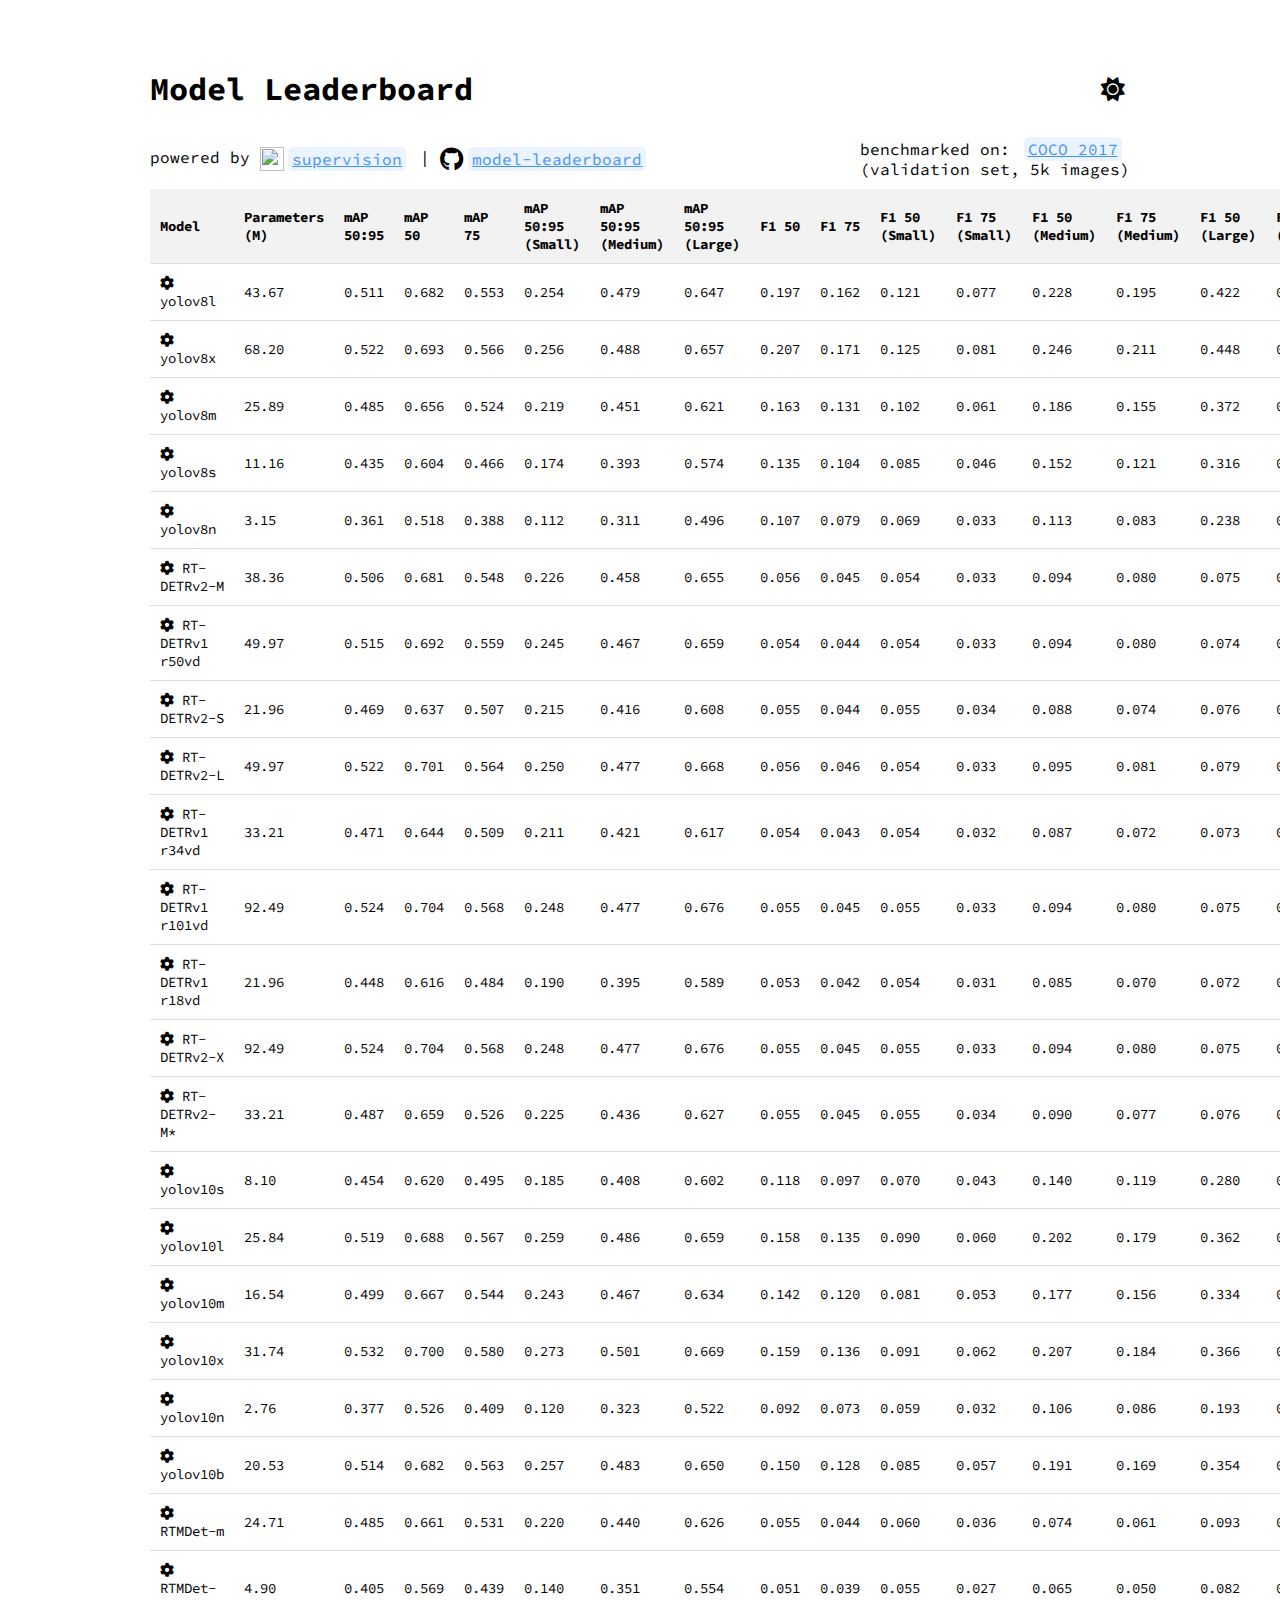
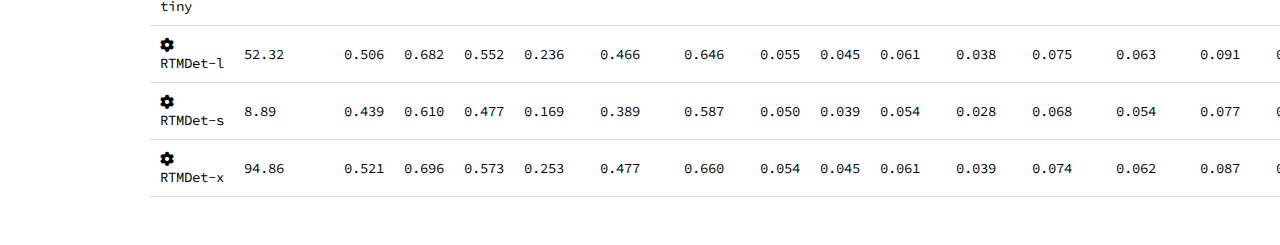
==== index.html @ d77df84a "feat: ✨ F1 scores added into frontend side and rmtdet names adjusted" ====
<!DOCTYPE html>
<html lang="en">

<head>
    <meta charset="UTF-8">
    <meta name="viewport" content="width=device-width, initial-scale=1.0">
    <title>Model Leaderboard</title>
    <link rel="stylesheet" href="static/light-theme.css">
    <link rel="stylesheet" href="static/dark-theme.css" id="theme-link">
    <link rel="stylesheet" href="https://cdnjs.cloudflare.com/ajax/libs/font-awesome/6.5.2/css/all.min.css">
    <link rel="stylesheet" href="https://cdn.datatables.net/2.1.5/css/dataTables.dataTables.min.css">
    <link rel="stylesheet" href="https://fonts.googleapis.com/css2?family=Source+Code+Pro:ital,wght@0,200..900;1,200..900&display=swap">


</head>

<body>
    <div class="container">
        <div class="header-row">
            <h1>Model Leaderboard</h1>
            <div class="theme-toggle-container">
                <input type="checkbox" id="theme-toggle" class="theme-toggle">
                <label for="theme-toggle" class="theme-toggle-label">
                    <i class="fas fa-sun"></i>
                    <i class="fas fa-moon"></i>
                </label>
            </div>
        </div>
        <div class="subtitle-row">
            <p class="sv-row">
                powered by&nbsp;
                <img src='https://supervision.roboflow.com/latest/assets/supervision-lenny.png' height=24 width=24
                    style='display: inline-block'>
                <a class="sv-row" href='https://github.com/roboflow/supervision'>
                    supervision
                </a>
                &nbsp;|&nbsp;
                <i class="fab fa-github" style="font-size: 24px; width: 24px; height: 24px;"></i>
                <a class="sv-row" href='https://github.com/roboflow/model-leaderboard'>
                    model-leaderboard
                </a>
            </p>
            <span>benchmarked on: <a href="https://cocodataset.org/#download">COCO 2017</a><br />
                (validation set, 5k images)</span>
        </div>

        <table id="leaderboard">
            <thead>
                <tr>
                    <th data-header-tooltip="Model">Model</th>
                    <th data-header-tooltip="Parameters (M)">Parameters (M)</th>
                    <th data-header-tooltip="Mean Average Precision at IoU 50:95">mAP 50:95</th>
                    <th data-header-tooltip="Mean Average Precision at IoU 50">mAP 50</th>
                    <th data-header-tooltip="Mean Average Precision at IoU 75">mAP 75</th>
                    <th data-header-tooltip="Mean Average Precision at IoU 50:95 for Small Objects">mAP 50:95 (Small)</th>
                    <th data-header-tooltip="Mean Average Precision at IoU 50:95 for Medium Objects">mAP 50:95 (Medium)</th>
                    <th data-header-tooltip="Mean Average Precision at IoU 50:95 for Large Objects">mAP 50:95 (Large)</th>
                    <th data-header-tooltip="F1 Score at IoU 50">F1 50</th>
                    <th data-header-tooltip="F1 Score at IoU 75">F1 75</th>
                    <th data-header-tooltip="F1 Score at IoU 50 for Small Objects">F1 50 (Small)</th>
                    <th data-header-tooltip="F1 Score at IoU 75 for Small Objects">F1 75 (Small)</th>
                    <th data-header-tooltip="F1 Score at IoU 50 for Medium Objects">F1 50 (Medium)</th>
                    <th data-header-tooltip="F1 Score at IoU 75 for Medium Objects">F1 75 (Medium)</th>
                    <th data-header-tooltip="F1 Score at IoU 50 for Large Objects">F1 50 (Large)</th>
                    <th data-header-tooltip="F1 Score at IoU 75 for Large Objects">F1 75 (Large)</th>
                    <th data-header-tooltip="License">License</th>
                </tr>
            </thead>
            <tbody id="table-body">
            </tbody>
        </table>
    </div>

    <div class="tooltip"></div>

    <script src="https://code.jquery.com/jquery-3.7.1.min.js"
        integrity="sha256-/JqT3SQfawRcv/BIHPThkBvs0OEvtFFmqPF/lYI/Cxo=" crossorigin="anonymous"></script>
    <script src="https://cdn.jsdelivr.net/npm/@floating-ui/core@1.6.7"></script>
    <script src="https://cdn.jsdelivr.net/npm/@floating-ui/dom@1.6.10"></script>
    <script src="https://cdn.datatables.net/2.1.5/js/dataTables.min.js"></script>
    <script src="static/aggregate_results.js"></script>
    <script src="static/script.js"></script>
    <script src="static/theme-toggle.js"></script>

</body>

</html>
---- static/light-theme.css ----
body {
    font-family: 'Source Code Pro', Arial, sans-serif;
    padding: 20px;
}

.container {
    width: 80%;
    margin: 0 auto;
    padding: 20px;
    border-radius: 8px;
}

.header-row {
    display: flex;
    justify-content: space-between;
    align-items: center;
}

table {
    width: 100%;
    border-collapse: collapse;
    margin-top: 2px;
    font-size: 14px;
}

th, td {
    padding: 10px;
    text-align: left;
    border-bottom: 1px solid #ddd;
}

th {
    background-color: #f2f2f2;
}

a {
    color: #4493f8;
    background-color: #388bfd1a;
    padding: 2px 4px;
    margin: 0px 4px;
    border-radius: 5px;
}

.subtitle-row {
    display: flex;
    flex-direction: row;
    justify-content: space-between;
    align-items: center;
}

.sv-row {
    display: flex;
    flex-direction: row;
    justify-items: center;
}

.theme-toggle-container {
    display: flex;
    align-items: center;
}

.theme-toggle {
    display: none;
}

.theme-toggle-label {
    display: flex;
    align-items: center;
    cursor: pointer;
}

.theme-toggle-label .fas {
    font-size: 1.5em;
    margin: 0 5px;
}

.theme-toggle-label .fa-sun {
    color: #000;
}

.theme-toggle-label .fa-moon {
    color: #fff;
    display: none;
}

.theme-toggle:checked + .theme-toggle-label .fa-sun {
    display: inline;
}

.theme-toggle:checked + .theme-toggle-label .fa-moon {
    display: none;
}

.tooltip {
    display: none;
    position: absolute;
    background-color: #333;
    color: #fff;
    padding: 5px;
    border-radius: 5px;
    font-size: 12px;
    z-index: 1000;
}

.tooltip-text {
    display: none;
    width: max-content;
    position: absolute;
    top: 0;
    left: 0;
    background: #222;
    color: white;
    font-weight: bold;
    padding: 5px;
    border-radius: 4px;
    font-size: 90%;
}

.tooltip-text ul {
    list-style-type: none;
    padding: 0;
    margin: 0;
}

.tooltip-text li {
    margin: 0;
    padding: 0;
}

.fas.fa-cog:hover + .tooltip-text {
    visibility: visible;
    opacity: 1;
}
---- static/dark-theme.css ----
body {
    background-color: #000;
    color: #fff;
    font-family: 'Source Code Pro', Arial, sans-serif;
    padding: 20px;
}

.container {
    width: 80%;
    margin: 0 auto;
    background-color: #333;
}

.header-row {
    display: flex;
    justify-content: space-between;
    align-items: center;
}

table {
    width: 100%;
    border-collapse: collapse;
    margin-top: 2px;
    font-size: 14px;
}

th, td {
    padding: 10px;
    text-align: left;
    border-bottom: 1px solid #555;
}

th {
    background-color: #444;
}

a {
    color: #4493f8;
    background-color: #388bfd1a;
    padding: 2px 4px;
    margin: 0px 4px;
    border-radius: 5px;
}

.subtitle-row {
    color: #ccc;
    display: flex;
    flex-direction: row;
    justify-content: space-between;
    align-items: center;
}

.sv-row {
    display: flex;
    flex-direction: row;
    justify-items: center;
}

tr:nth-child(even) {
    background-color: #222;
}

tr:nth-child(odd) {
    background-color: #111;
}

.theme-toggle-container {
    display: flex;
    align-items: center;
}

.theme-toggle {
    display: none;
}

.theme-toggle-label {
    display: flex;
    align-items: center;
    cursor: pointer;
}

.theme-toggle-label .fas {
    font-size: 1.5em;
    margin: 0 5px;
}

.theme-toggle-label .fa-sun {
    color: #000;
}

.theme-toggle-label .fa-moon {
    color: #fff;
    display: none;
}

.theme-toggle:checked + .theme-toggle-label .fa-sun {
    display: none;
}

.theme-toggle:checked + .theme-toggle-label .fa-moon {
    display: inline;
}

.tooltip {
    display: none;
    position: absolute;
    color: #333;
    background-color: #fff;
    padding: 5px;
    border-radius: 5px;
    font-size: 12px;
    z-index: 1000;
}


.tooltip-text {
    display: none;
    width: max-content;
    position: absolute;
    top: 0;
    left: 0;
    color: #222;
    background: white;
    font-weight: bold;
    padding: 5px;
    border-radius: 4px;
    font-size: 90%;
}

.tooltip-text ul {
    list-style-type: none;
    padding: 0;
    margin: 0;
}

.tooltip-text li {
    margin: 0;
    padding: 0;
}

.fas.fa-cog:hover + .tooltip-text {
    visibility: visible;
    opacity: 1;
}
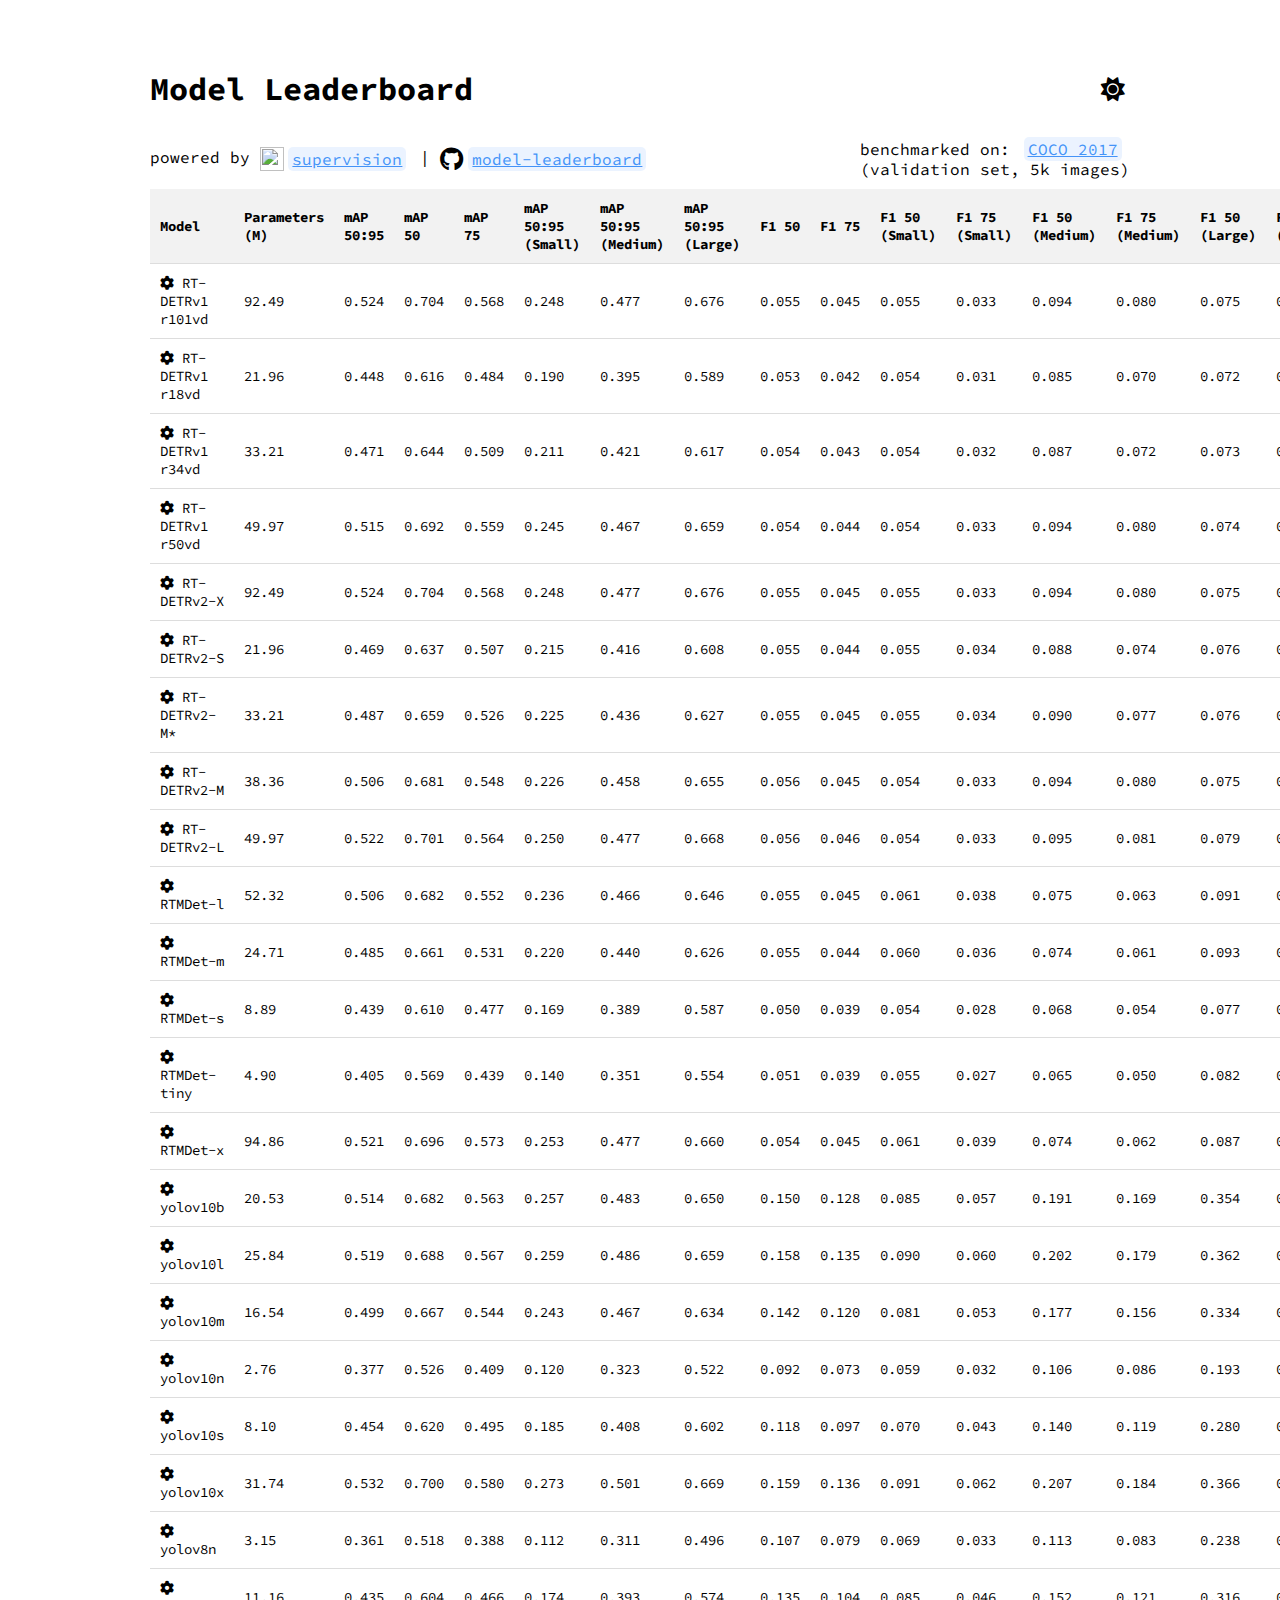
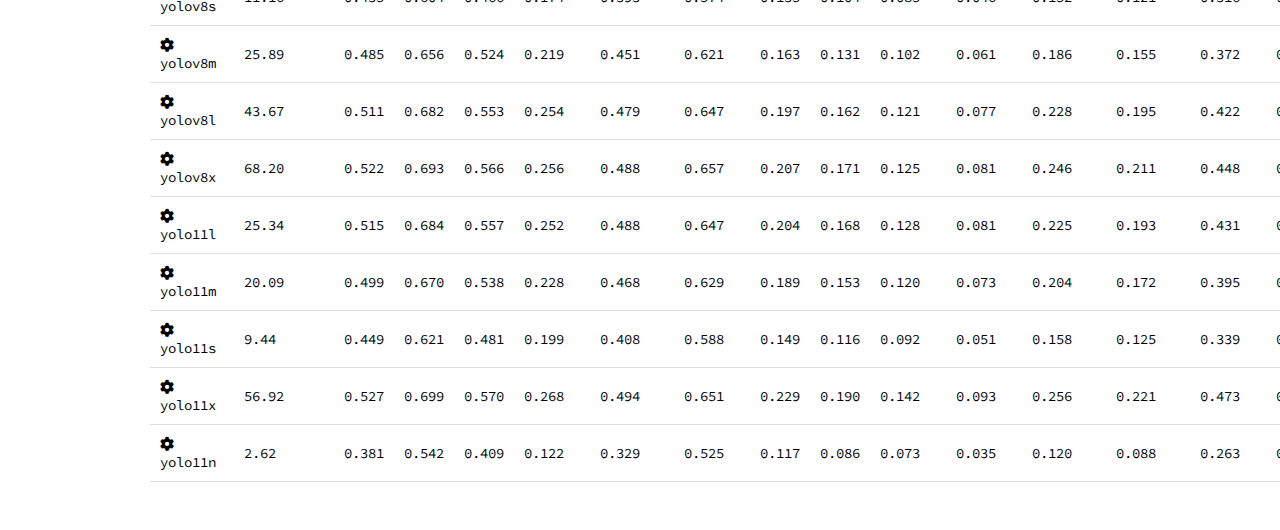
==== commit c1d47d4c: "Add favicon" ====
--- a/index.html
+++ b/index.html
@@ -5,6 +5,7 @@
     <meta charset="UTF-8">
     <meta name="viewport" content="width=device-width, initial-scale=1.0">
     <title>Model Leaderboard</title>
+    <link rel="icon" type="image/x-icon" href="static/favicon.ico">
     <link rel="stylesheet" href="static/light-theme.css">
     <link rel="stylesheet" href="static/dark-theme.css" id="theme-link">
     <link rel="stylesheet" href="https://cdnjs.cloudflare.com/ajax/libs/font-awesome/6.5.2/css/all.min.css">
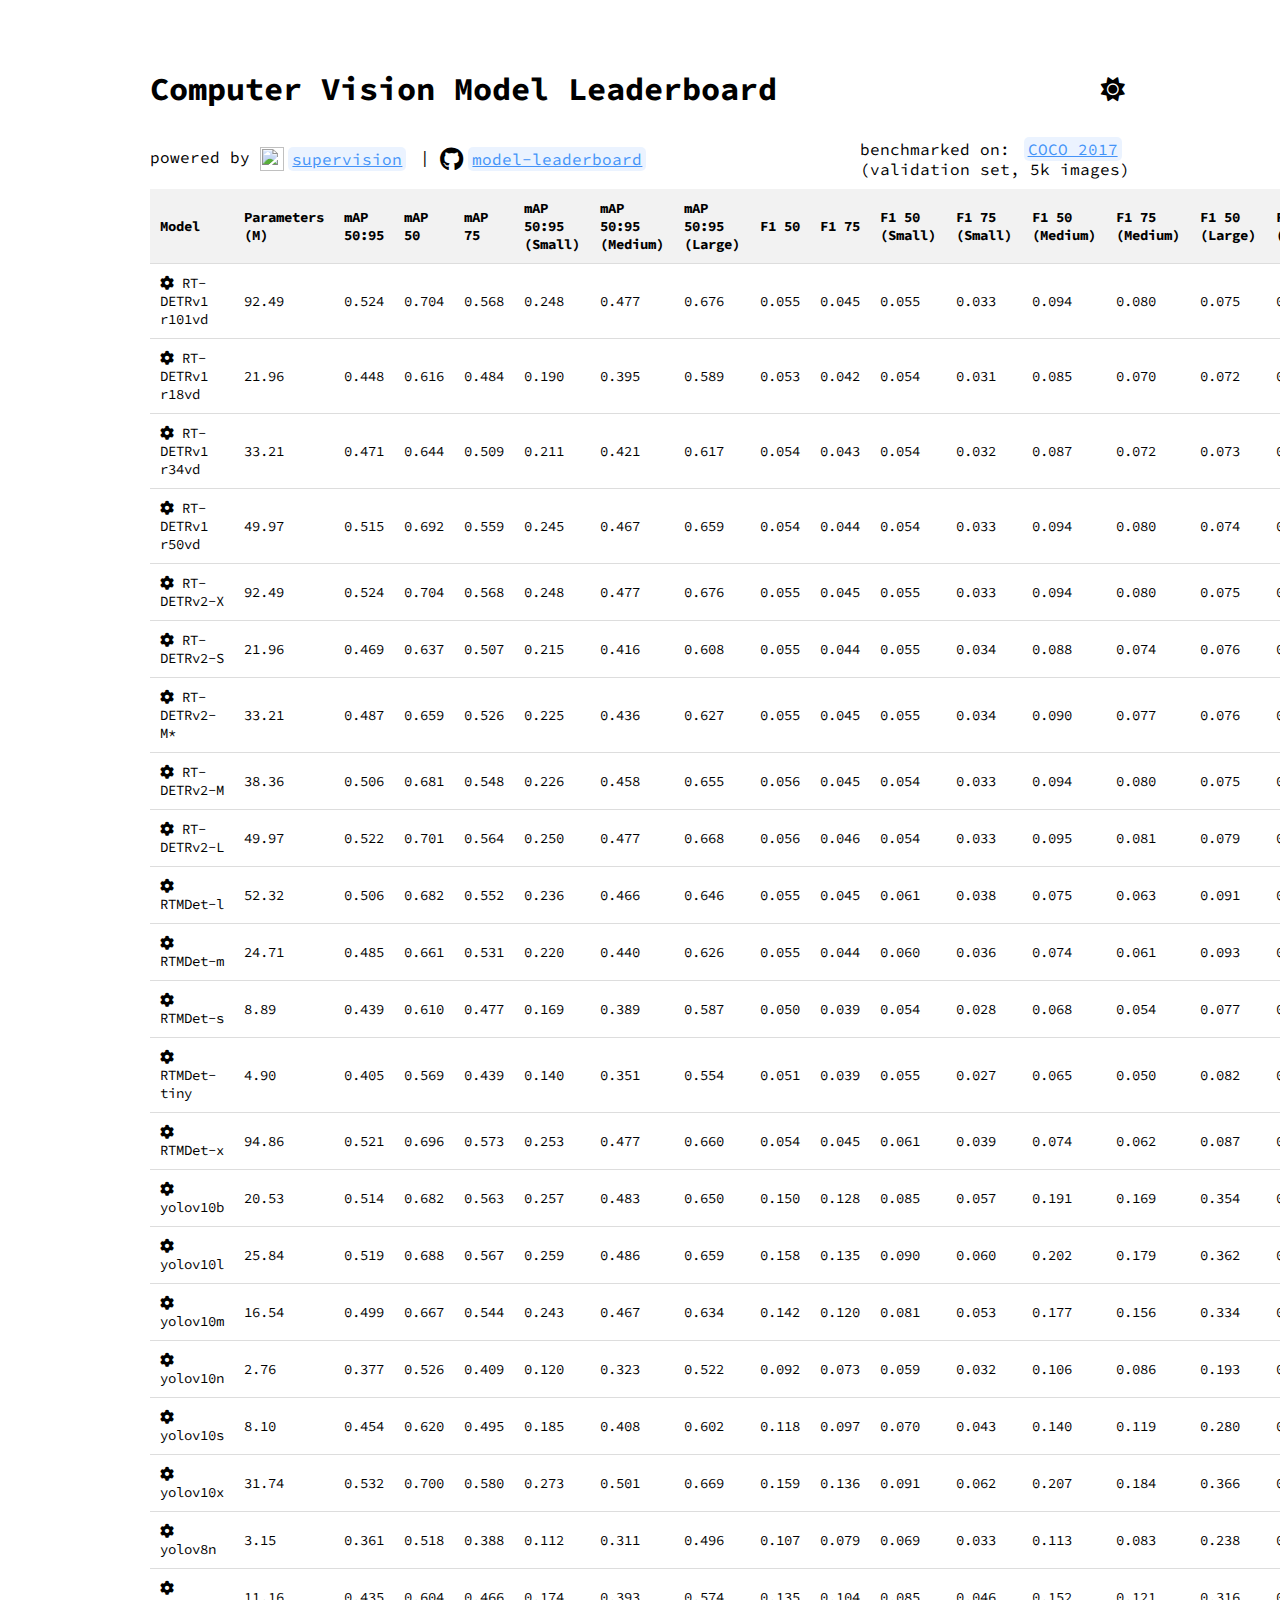
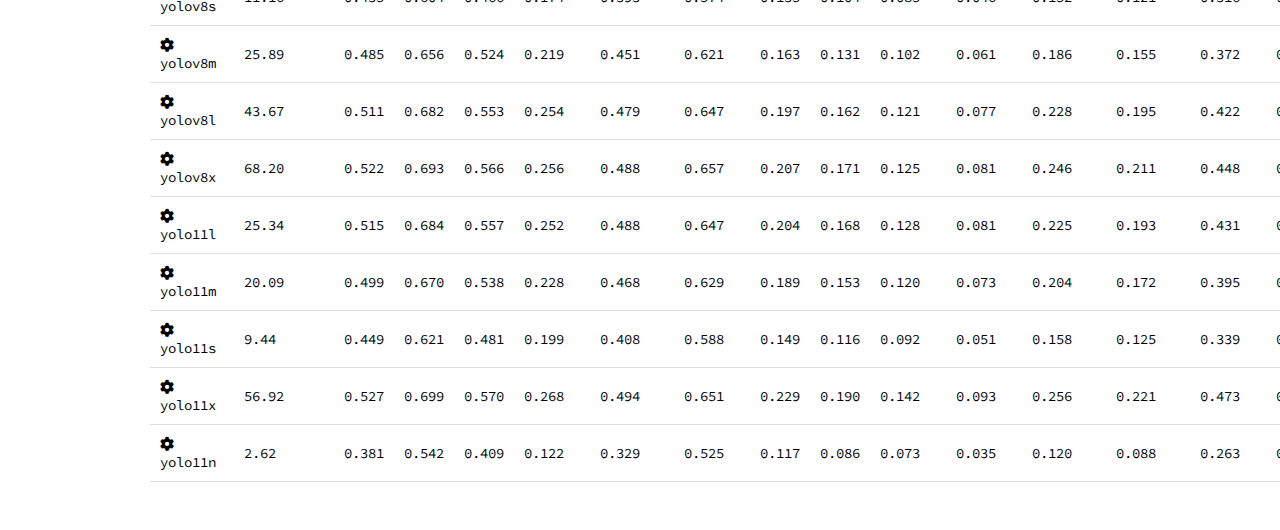
==== commit 49dbcf54: "add meta information" ====
--- a/index.html
+++ b/index.html
@@ -4,7 +4,7 @@
 <head>
     <meta charset="UTF-8">
     <meta name="viewport" content="width=device-width, initial-scale=1.0">
-    <title>Model Leaderboard</title>
+    <title>Computer Vision Model Leaderboard</title>
     <link rel="icon" type="image/x-icon" href="static/favicon.ico">
     <link rel="stylesheet" href="static/light-theme.css">
     <link rel="stylesheet" href="static/dark-theme.css" id="theme-link">
@@ -12,13 +12,19 @@
     <link rel="stylesheet" href="https://cdn.datatables.net/2.1.5/css/dataTables.dataTables.min.css">
     <link rel="stylesheet" href="https://fonts.googleapis.com/css2?family=Source+Code+Pro:ital,wght@0,200..900;1,200..900&display=swap">
 
-
+    <meta name="description" content="Benchmarks showing the performance of popular computer vision models across metrics like mAP and F1 score.">
+    
+    <meta property="og:title" content="Computer Vision Model Leaderboard" />
+    <meta property="og:url" content="https://leaderboard.roboflow.com" />
+    <meta property="og:description" content="Benchmarks showing the performance of popular computer vision models across metrics like mAP and F1 score." />
+    
+    <link rel="canonical" href="https://leaderboard.roboflow.com" />
 </head>
 
 <body>
     <div class="container">
         <div class="header-row">
-            <h1>Model Leaderboard</h1>
+            <h1>Computer Vision Model Leaderboard</h1>
             <div class="theme-toggle-container">
                 <input type="checkbox" id="theme-toggle" class="theme-toggle">
                 <label for="theme-toggle" class="theme-toggle-label">
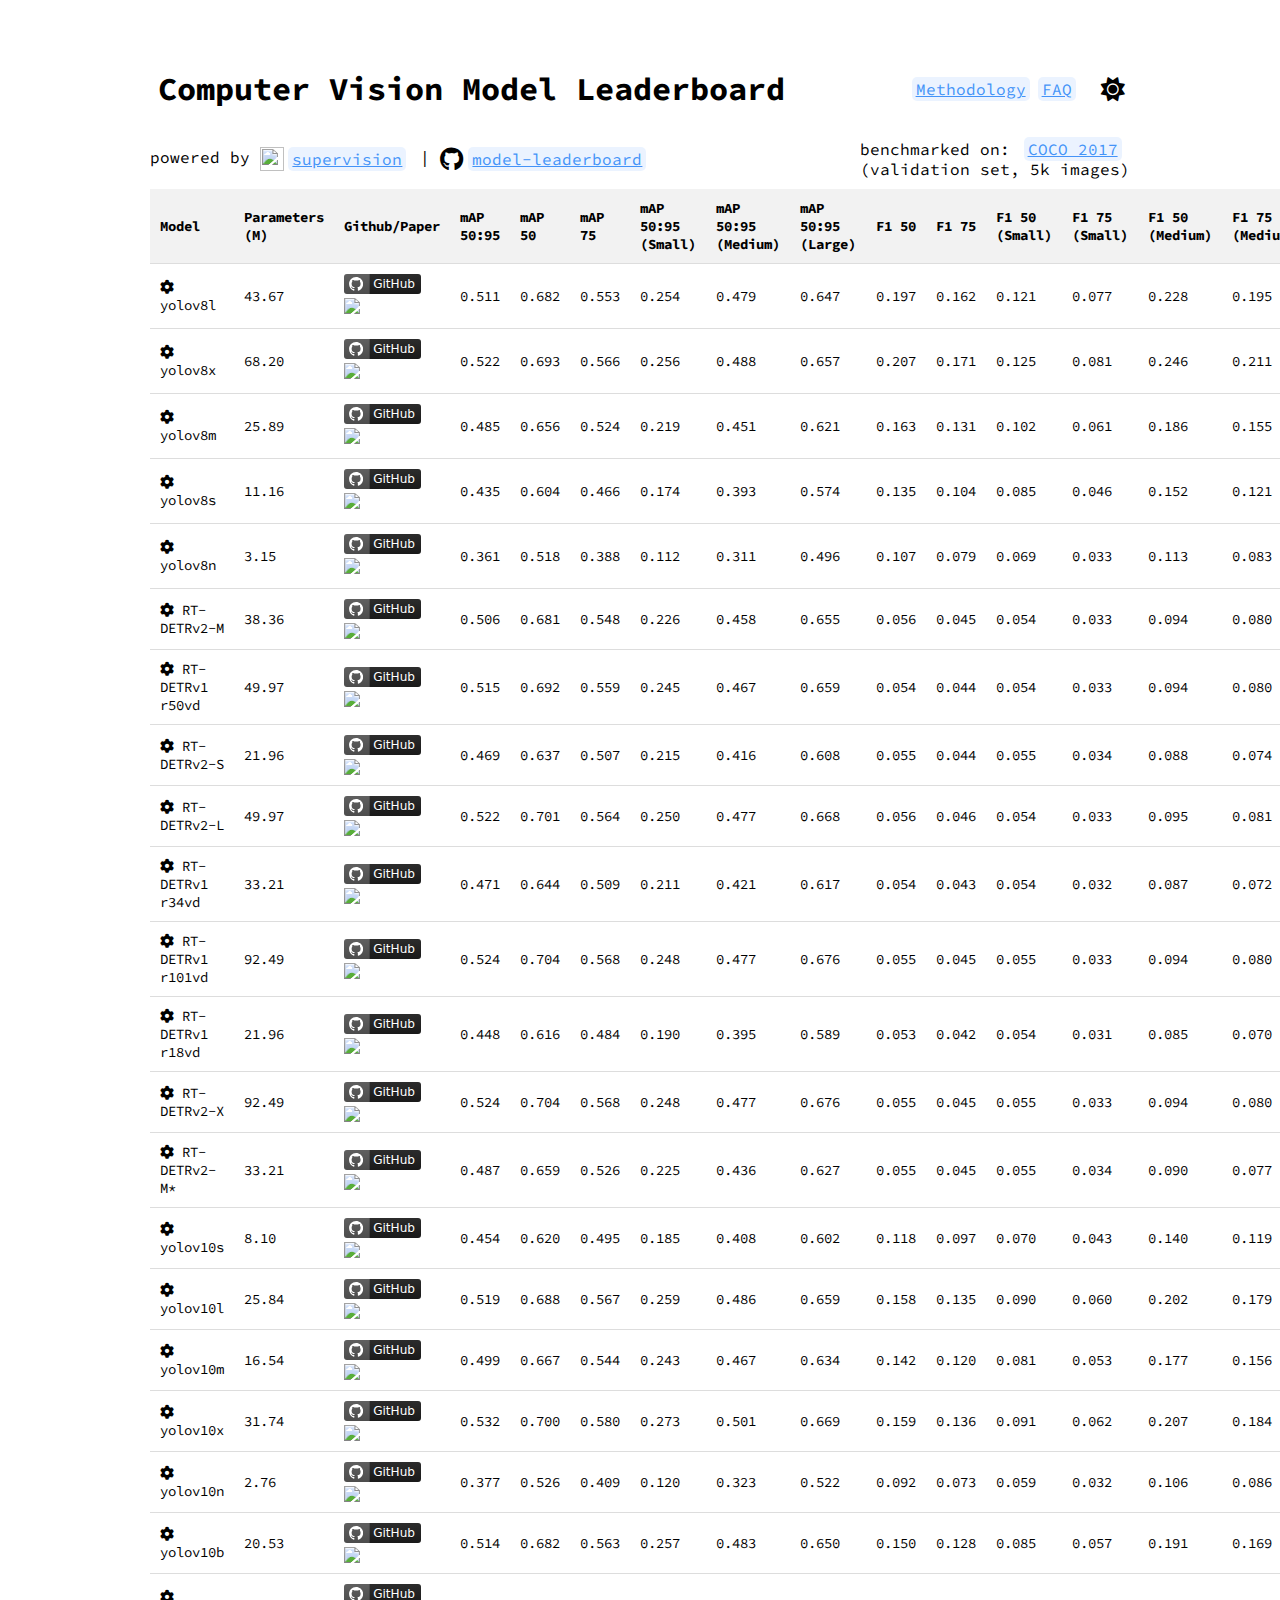
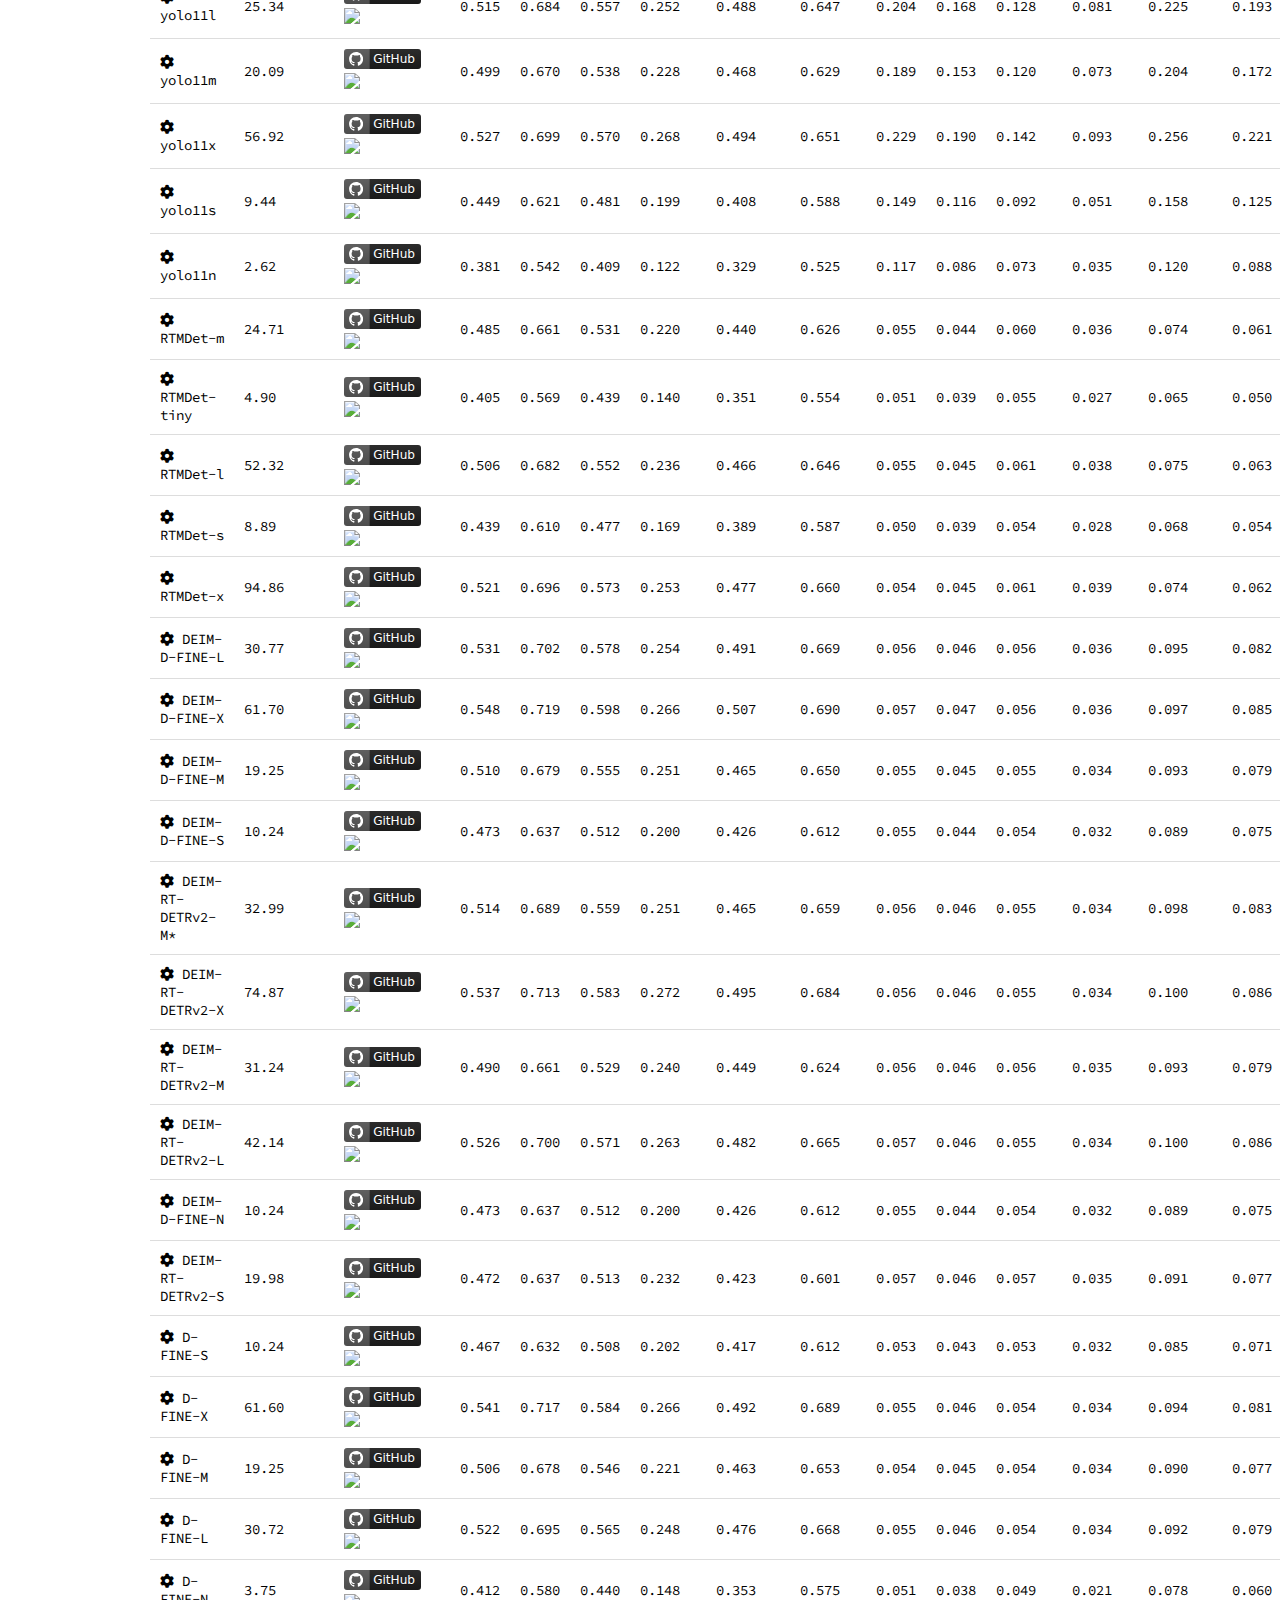
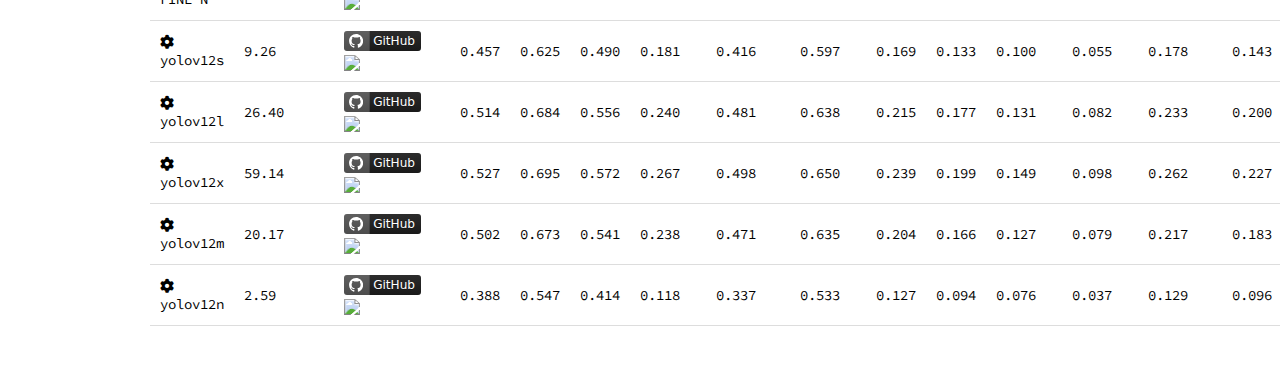
==== commit 2f781933: "feat(metadata): 📥 add GitHub and paper URLs to all models metadata" ====
--- a/index.html
+++ b/index.html
@@ -5,26 +5,46 @@
     <meta charset="UTF-8">
     <meta name="viewport" content="width=device-width, initial-scale=1.0">
     <title>Computer Vision Model Leaderboard</title>
-    <link rel="icon" type="image/x-icon" href="static/favicon.ico">
-    <link rel="stylesheet" href="static/light-theme.css">
-    <link rel="stylesheet" href="static/dark-theme.css" id="theme-link">
+    <link rel="icon" type="image/x-icon" href="/static/favicon.ico">
+    <link rel="stylesheet" href="/static/common.css">
+    <link rel="stylesheet" href="/static/light-theme.css">
+    <link rel="stylesheet" href="/static/dark-theme.css" id="theme-link">
     <link rel="stylesheet" href="https://cdnjs.cloudflare.com/ajax/libs/font-awesome/6.5.2/css/all.min.css">
     <link rel="stylesheet" href="https://cdn.datatables.net/2.1.5/css/dataTables.dataTables.min.css">
     <link rel="stylesheet" href="https://fonts.googleapis.com/css2?family=Source+Code+Pro:ital,wght@0,200..900;1,200..900&display=swap">
 
     <meta name="description" content="Benchmarks showing the performance of popular computer vision models across metrics like mAP and F1 score.">
-    
+
     <meta property="og:title" content="Computer Vision Model Leaderboard" />
     <meta property="og:url" content="https://leaderboard.roboflow.com" />
     <meta property="og:description" content="Benchmarks showing the performance of popular computer vision models across metrics like mAP and F1 score." />
-    
+
+    <meta property="twitter:card" content="summary_large_image">
+    <meta property="twitter:url" content="https://leaderboard.roboflow.com" />
+    <meta property="twitter:title" content="Computer Vision Model Leaderboard" >
+    <meta property="twitter:description" content="Benchmarks showing the performance of popular computer vision models across metrics like mAP and F1 score.">
+
     <link rel="canonical" href="https://leaderboard.roboflow.com" />
+
+    <!-- Google tag (gtag.js) -->
+    <script async src="https://www.googletagmanager.com/gtag/js?id=G-KH26XBHQR9"></script>
+    <script> window.dataLayer = window.dataLayer || []; function gtag(){dataLayer.push(arguments);} gtag('js', new Date()); gtag('config', 'G-KH26XBHQR9'); </script>
 </head>
 
 <body>
     <div class="container">
         <div class="header-row">
-            <h1>Computer Vision Model Leaderboard</h1>
+            <h1><a href="/" class="no-decoration">Computer Vision Model Leaderboard</a></h1>
+
+            <div style="margin-left: auto; margin-right: 16px; display: flex; flex-direction: row;" aria-label="breadcrumb">
+                <a class="sv-row" href="/methodology">
+                    Methodology
+                </a>
+                <a class="sv-row" href="/faq">
+                    FAQ
+                </a>
+            </div>
+
             <div class="theme-toggle-container">
                 <input type="checkbox" id="theme-toggle" class="theme-toggle">
                 <label for="theme-toggle" class="theme-toggle-label">
@@ -56,6 +76,7 @@
                 <tr>
                     <th data-header-tooltip="Model">Model</th>
                     <th data-header-tooltip="Parameters (M)">Parameters (M)</th>
+                    <th data-header-tooltip="GitHub/Paper">Github/Paper</th>
                     <th data-header-tooltip="Mean Average Precision at IoU 50:95">mAP 50:95</th>
                     <th data-header-tooltip="Mean Average Precision at IoU 50">mAP 50</th>
                     <th data-header-tooltip="Mean Average Precision at IoU 75">mAP 75</th>
@@ -85,9 +106,9 @@
     <script src="https://cdn.jsdelivr.net/npm/@floating-ui/core@1.6.7"></script>
     <script src="https://cdn.jsdelivr.net/npm/@floating-ui/dom@1.6.10"></script>
     <script src="https://cdn.datatables.net/2.1.5/js/dataTables.min.js"></script>
-    <script src="static/aggregate_results.js"></script>
-    <script src="static/script.js"></script>
-    <script src="static/theme-toggle.js"></script>
+    <script src="/static/aggregate_results.js"></script>
+    <script src="/static/script.js"></script>
+    <script src="/static/theme-toggle.js"></script>
 
 </body>
 
--- a/static/common.css
+++ b/static/common.css
@@ -0,0 +1,5 @@
+a.no-decoration {
+    text-decoration: none;
+    color: inherit;
+    background-color: transparent;
+}
--- a/static/light-theme.css
+++ b/static/light-theme.css
@@ -29,6 +29,11 @@
     border-bottom: 1px solid #ddd;
 }
 
+td {
+    vertical-align: middle;
+    height: 100%;
+}
+
 th {
     background-color: #f2f2f2;
 }
@@ -39,6 +44,12 @@
     padding: 2px 4px;
     margin: 0px 4px;
     border-radius: 5px;
+}
+
+a.badge-link {
+    background-color: transparent;
+    padding: 0;
+    margin: 0;
 }
 
 .subtitle-row {
@@ -131,3 +142,14 @@
     visibility: visible;
     opacity: 1;
 }
+
+a.badge-link {
+    background-color: transparent;
+    padding: 0;
+    margin: 0;
+}
+
+.badge-link {
+    display: inline-block;
+    line-height: 0;
+}
--- a/static/dark-theme.css
+++ b/static/dark-theme.css
@@ -30,6 +30,11 @@
     border-bottom: 1px solid #555;
 }
 
+td {
+    vertical-align: middle;  /* Ensure vertical centering */
+    height: 100%;           /* Full height cells */
+}
+
 th {
     background-color: #444;
 }
@@ -40,6 +45,17 @@
     padding: 2px 4px;
     margin: 0px 4px;
     border-radius: 5px;
+}
+
+a.badge-link {
+    background-color: transparent;
+    padding: 0;
+    margin: 0;
+}
+
+.badge-link {
+    display: inline-block;  /* Prevent badge links from stretching */
+    line-height: 0;        /* Remove extra space around badges */
 }
 
 .subtitle-row {
@@ -112,7 +128,6 @@
     z-index: 1000;
 }
 
-
 .tooltip-text {
     display: none;
     width: max-content;
